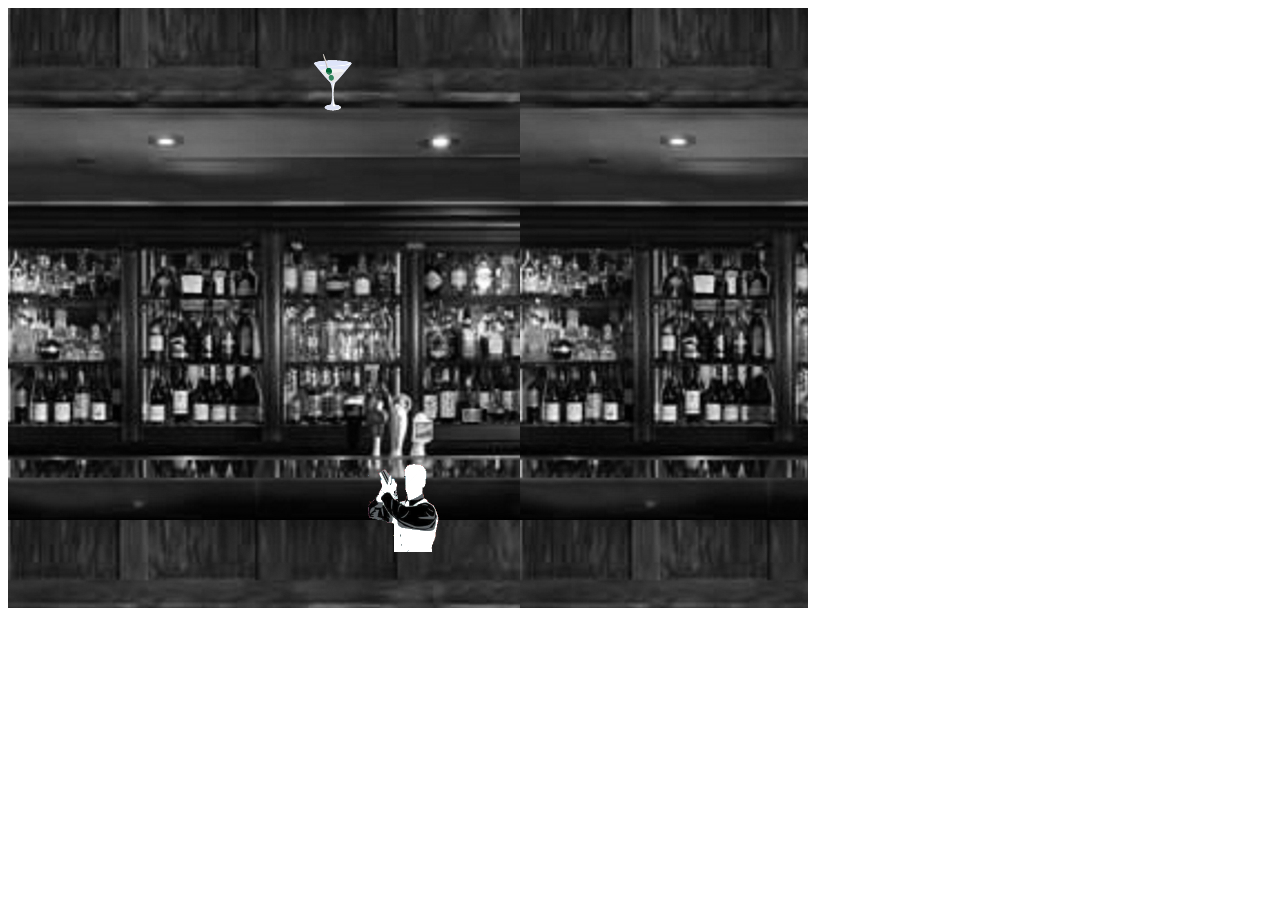
==== index.html @ 29dba35e "Refactoring file structure." ====
<!DOCTYPE html>
<html>
<head>
    <meta name="description" content="Phaser.js game demo" />
    <meta charset="utf-8">
    <title>Phaser.js game demo</title>
    <!--<script src="https://cdnjs.cloudflare.com/ajax/libs/phaser/2.6.2/phaser.min.js" type="text/javascript"></script>-->
    <script src="./js/libraries/phaser.js" type="text/javascript"></script>
    <script src="game.js" type="text/javascript"></script>
</head>
<body>

</body>
</html>
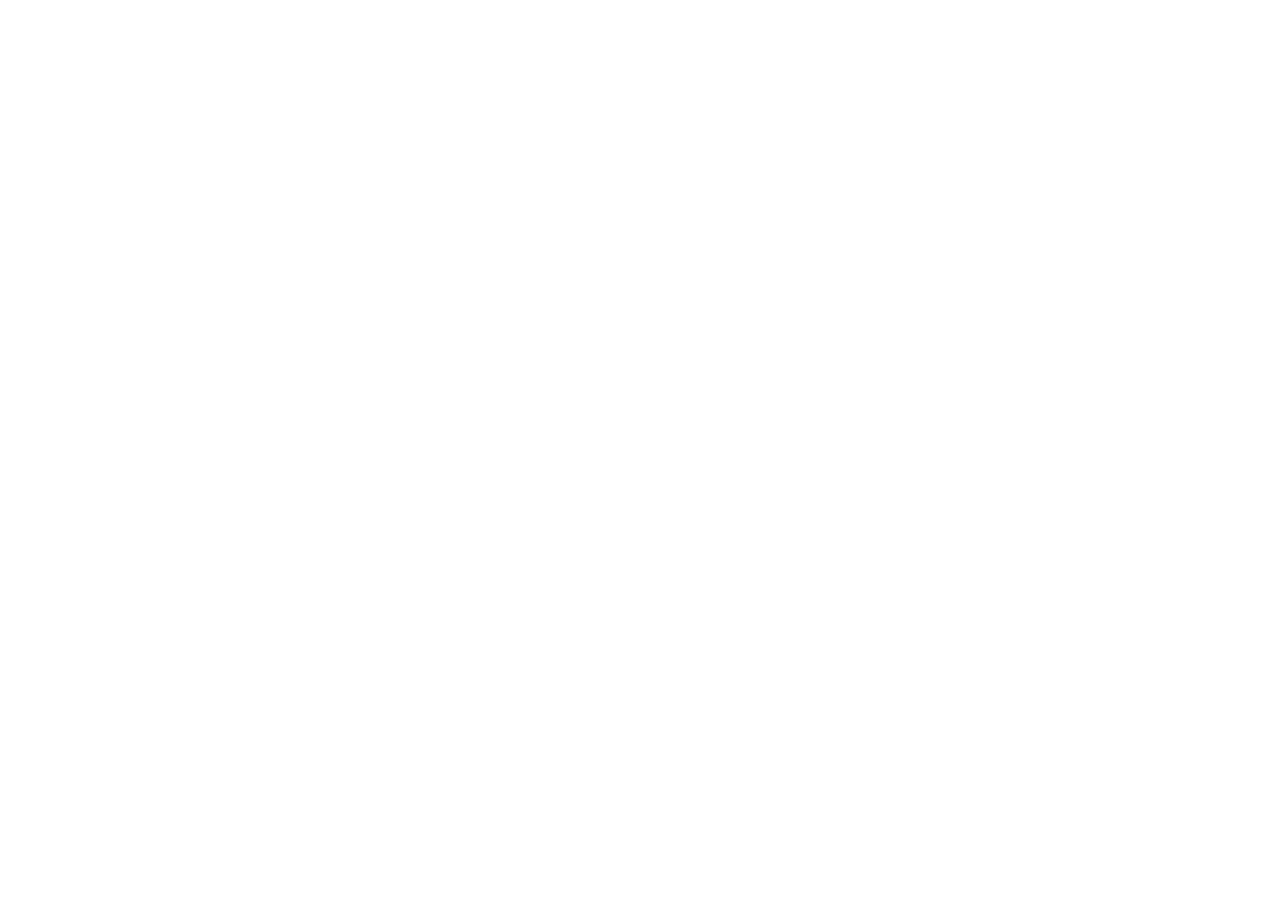
==== commit f9f0b8f4: "Merge remote-tracking branch 'refs/remotes/origin/master'" ====
--- a/index.html
+++ b/index.html
@@ -1,14 +1,18 @@
 <!DOCTYPE html>
 <html>
+
 <head>
     <meta name="description" content="Phaser.js game demo" />
     <meta charset="utf-8">
     <title>Phaser.js game demo</title>
     <!--<script src="https://cdnjs.cloudflare.com/ajax/libs/phaser/2.6.2/phaser.min.js" type="text/javascript"></script>-->
-    <script src="./js/libraries/phaser.js" type="text/javascript"></script>
+    <script src="./scripts/libraries/phaser.js" type="text/javascript"></script>
+    <script src="./scripts/common/constants.js" type="text/javascript"></script>
     <script src="game.js" type="text/javascript"></script>
 </head>
+
 <body>
+    <div id="gameContainer"></div>
+</body>
 
-</body>
 </html>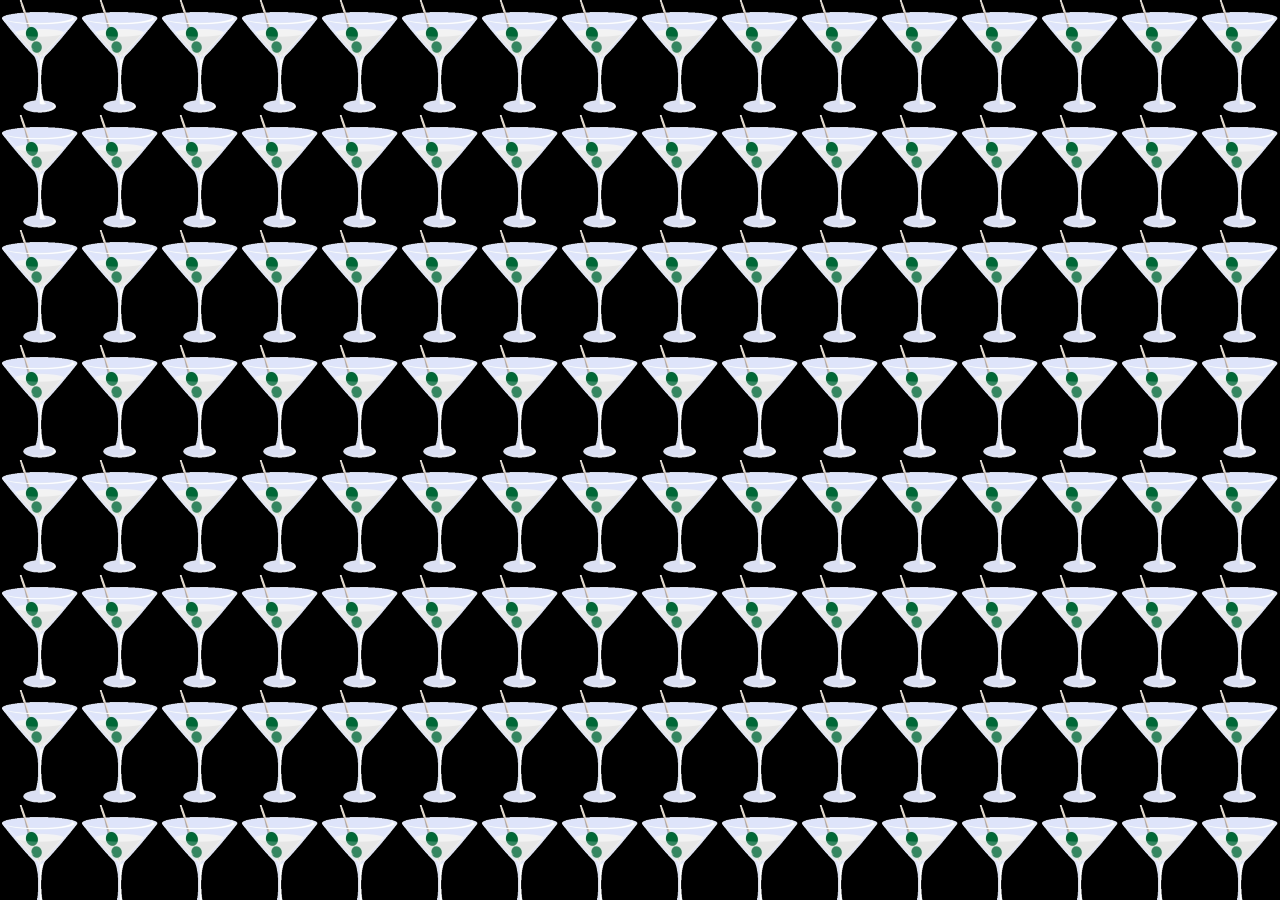
==== commit f5c55646: "Added styling. Replaced constants" ====
--- a/index.html
+++ b/index.html
@@ -5,6 +5,7 @@
     <meta name="description" content="Phaser.js game demo" />
     <meta charset="utf-8">
     <title>Phaser.js game demo</title>
+    <link rel="stylesheet" type="text/css" href="./stylesheet.css">
     <!--<script src="https://cdnjs.cloudflare.com/ajax/libs/phaser/2.6.2/phaser.min.js" type="text/javascript"></script>-->
     <script src="./scripts/libraries/phaser.js" type="text/javascript"></script>
     <script src="./scripts/common/constants.js" type="text/javascript"></script>
@@ -12,7 +13,6 @@
 </head>
 
 <body>
-    <div id="gameContainer"></div>
 </body>
 
 </html>--- a/stylesheet.css
+++ b/stylesheet.css
@@ -0,0 +1,13 @@
+body {
+    padding: 0px;
+    margin: 0px;
+    background-color: #000;
+    /* Don't like it pretty much but could leave it*/
+    background-image: url("/assets/images/glass_80_115.png");
+    background-repeat: repeat; 
+}
+canvas {
+    /*Could do some border styling here*/
+    border: 2px solid darkgray;
+    box-shadow: 2px 2px 5px grey;
+}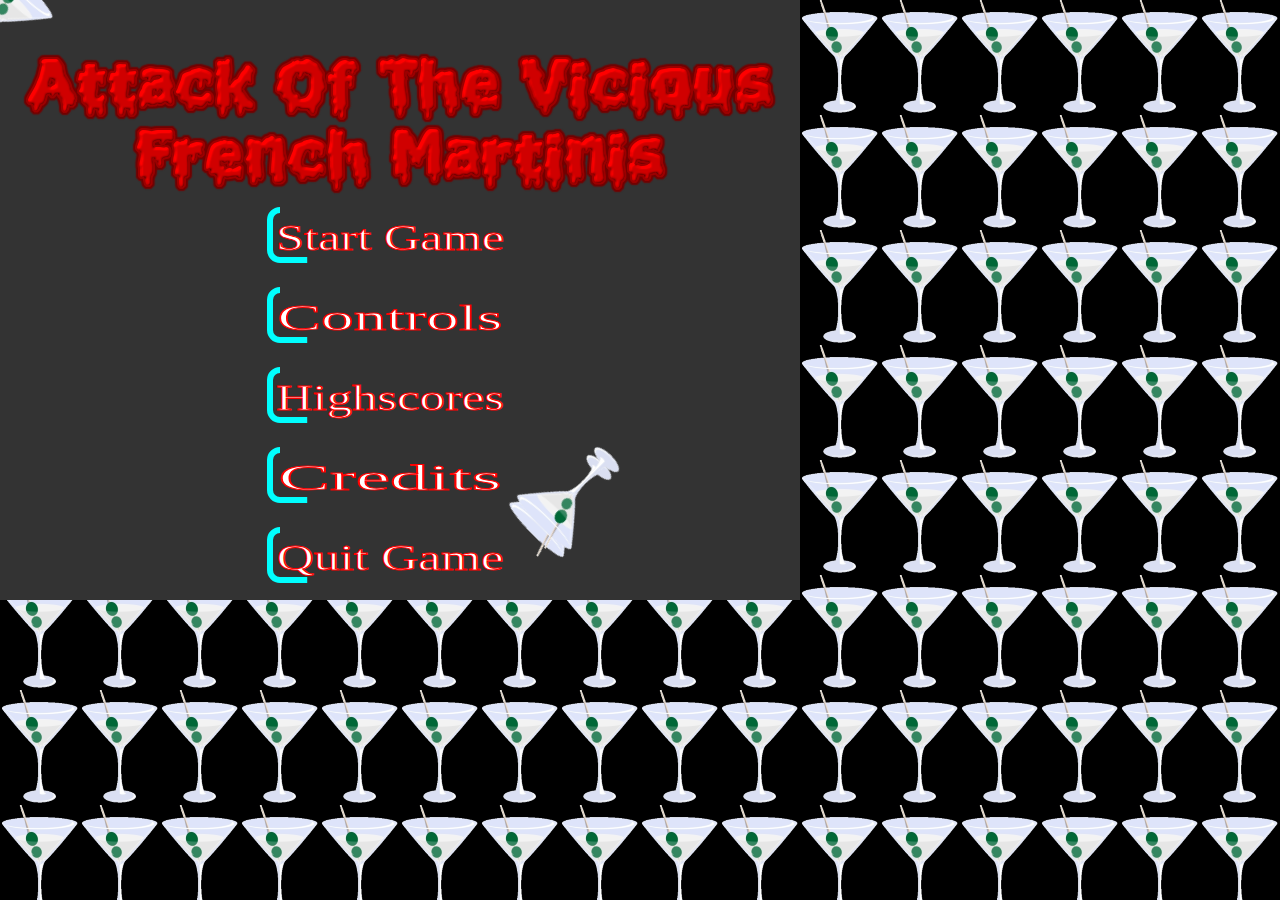
==== commit 005ef4d1: "Added red explosion animation and renaming" ====
--- a/index.html
+++ b/index.html
@@ -5,14 +5,16 @@
     <meta name="description" content="Phaser.js game demo" />
     <meta charset="utf-8">
     <title>Phaser.js game demo</title>
-    <link rel="stylesheet" type="text/css" href="./stylesheet.css">
+    <link rel="stylesheet" type="text/css" href="./styles/main-menu.css">
+    <link rel="stylesheet" type="text/css" href="./styles/stylesheet.css">
     <!--<script src="https://cdnjs.cloudflare.com/ajax/libs/phaser/2.6.2/phaser.min.js" type="text/javascript"></script>-->
     <script src="./scripts/libraries/phaser.js" type="text/javascript"></script>
-    <script src="./scripts/common/constants.js" type="text/javascript"></script>
-    <script src="game.js" type="text/javascript"></script>
 </head>
 
 <body>
+    <script src="./scripts/main-menu.js"></script>
+    <script src="./scripts/common/constants.js" type="text/javascript"></script>
+    <script src="game.js" type="text/javascript"></script>
 </body>
 
 </html>--- a/styles/main-menu.css
+++ b/styles/main-menu.css
@@ -0,0 +1,44 @@
+svg{
+  background: #333;
+  text-align: center;
+}
+
+#logo {
+  background: url("../assets/images/logo.png");
+ }
+
+.button-text {
+  stroke-width: 1px;
+}
+
+.button {
+  fill: transparent;
+  stroke-dasharray: 140 540;
+  stroke-dashoffset: -474;
+  stroke-width: 6px;
+  stroke: #00ffff;
+}
+
+.info-panel {
+  fill: #333;
+  stroke-width: 6px;
+  stroke: #686868;
+}
+
+@keyframes draw {
+  0% {
+    stroke-dasharray: 140 540;
+    stroke-dashoffset: -474;
+    stroke-width: 6px;
+  }
+  100% {
+    stroke-dasharray: 760;
+    stroke-dashoffset: 0;
+    stroke-width: 2px;
+  }
+}
+
+.button:hover   {
+  -webkit-animation: 0.5s draw linear forwards;
+  animation: 0.5s draw linear forwards;
+}--- a/styles/stylesheet.css
+++ b/styles/stylesheet.css
@@ -0,0 +1,13 @@
+body {
+    padding: 0px;
+    margin: 0px;
+    background-color: #000;
+    /* Don't like it pretty much but could leave it*/
+    background-image: url("/assets/images/glass_80_115.png");
+    background-repeat: repeat; 
+}
+canvas {
+    /*Could do some border styling here*/
+    border: 2px solid darkgray;
+    box-shadow: 2px 2px 5px grey;
+}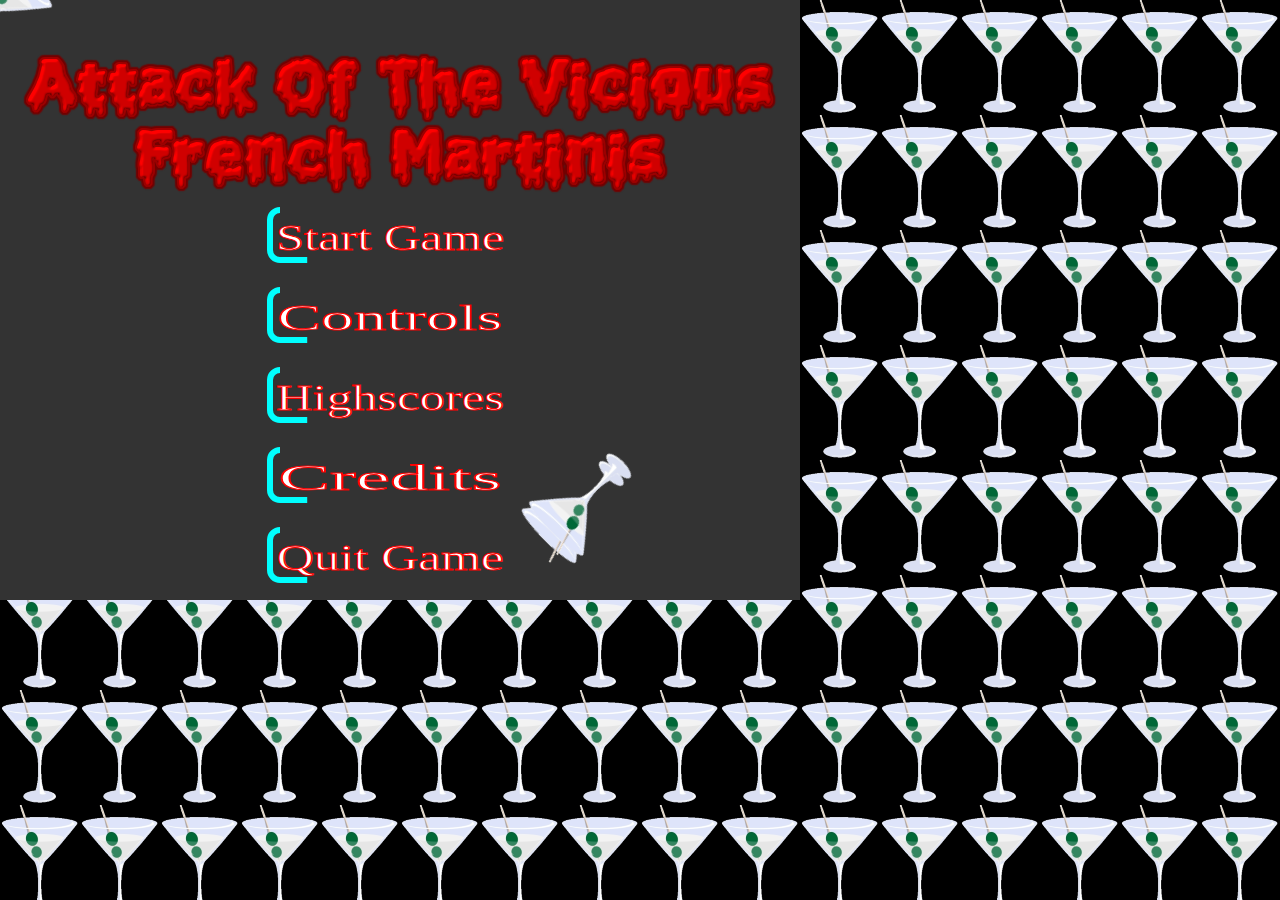
==== commit b04cc713: "Extracting class Bullet and class Weapon" ====
--- a/index.html
+++ b/index.html
@@ -9,11 +9,14 @@
     <link rel="stylesheet" type="text/css" href="./styles/stylesheet.css">
     <!--<script src="https://cdnjs.cloudflare.com/ajax/libs/phaser/2.6.2/phaser.min.js" type="text/javascript"></script>-->
     <script src="./scripts/libraries/phaser.js" type="text/javascript"></script>
+    <script src="./scripts/common/constants.js" type="text/javascript"></script>
+    <script src="./scripts/game-models/bartender.js" type="text/javascript"></script>
+    <script src="./scripts/game-models/bullet.js" type="text/javascript"></script>
+    <script src="./scripts/game-models/weapon.js" type="text/javascript"></script>
 </head>
 
 <body>
     <script src="./scripts/main-menu.js"></script>
-    <script src="./scripts/common/constants.js" type="text/javascript"></script>
     <script src="game.js" type="text/javascript"></script>
 </body>
 
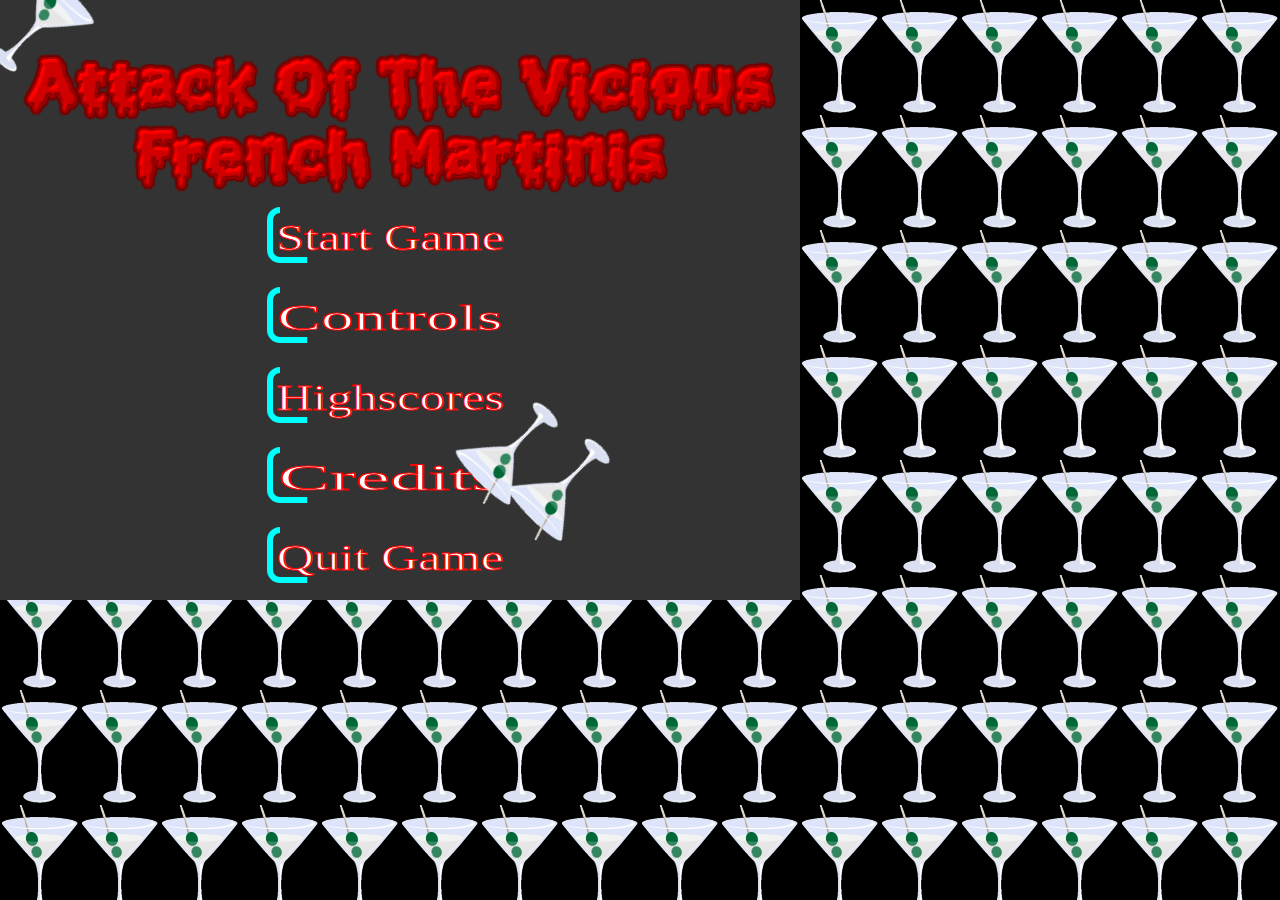
==== commit 95c58bfa: "Link Main-menu and game." ====
--- a/index.html
+++ b/index.html
@@ -13,11 +13,12 @@
     <script src="./scripts/game-models/bartender.js" type="text/javascript"></script>
     <script src="./scripts/game-models/bullet.js" type="text/javascript"></script>
     <script src="./scripts/game-models/weapon.js" type="text/javascript"></script>
+    <script src="./game.js" type="text/javascript"></script>
+    <script src="./scripts/main-menu.js"></script>
 </head>
 
 <body>
-    <script src="./scripts/main-menu.js"></script>
-    <script src="game.js" type="text/javascript"></script>
+
 </body>
 
 </html>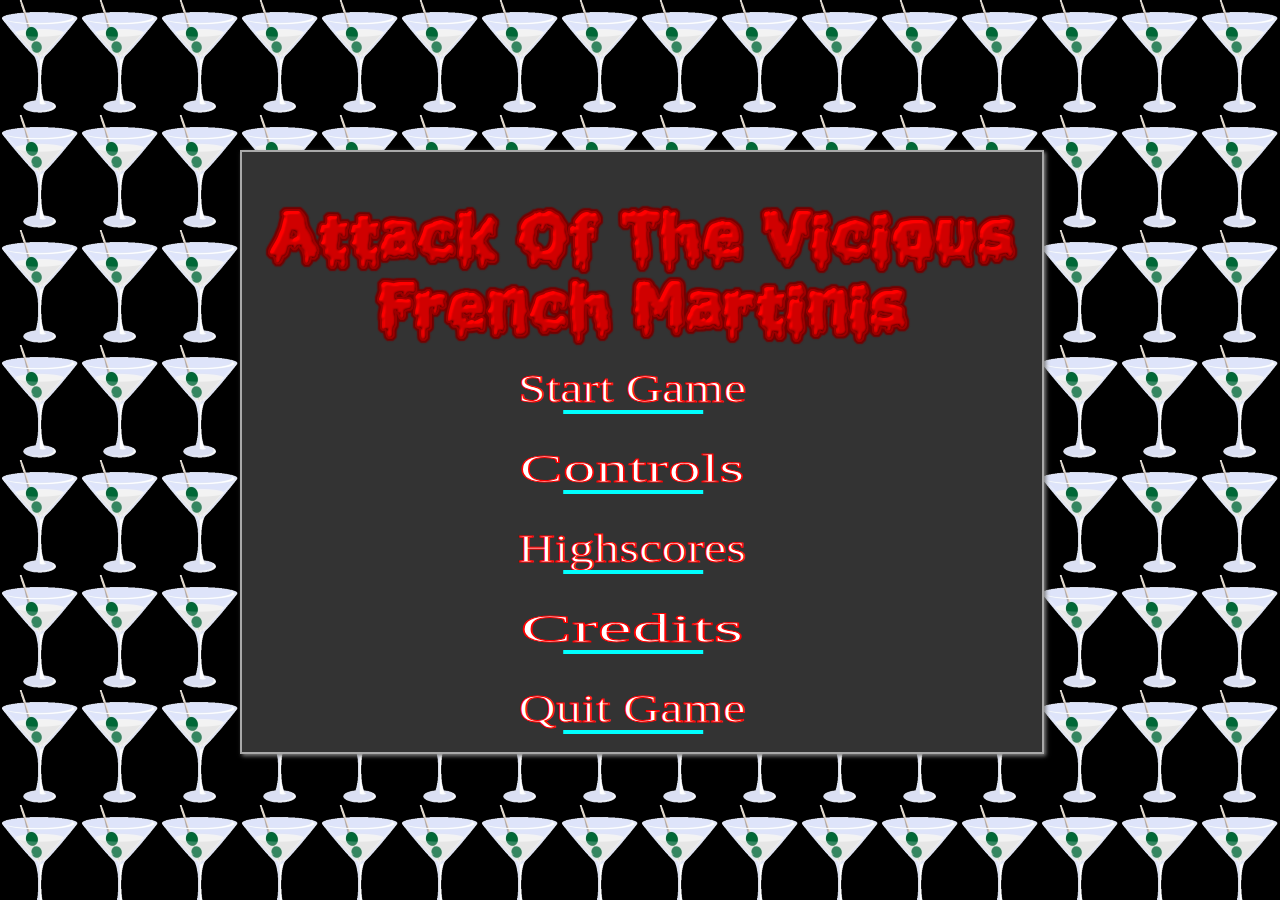
==== commit b8b48641: "Creating engine directory and cleaning comments" ====
--- a/index.html
+++ b/index.html
@@ -4,17 +4,23 @@
 <head>
     <meta name="description" content="Phaser.js game demo" />
     <meta charset="utf-8">
-    <title>Phaser.js game demo</title>
-    <link rel="stylesheet" type="text/css" href="./styles/main-menu.css">
+    <title>Attack Of The Vicious French Martinis</title>
     <link rel="stylesheet" type="text/css" href="./styles/stylesheet.css">
-    <!--<script src="https://cdnjs.cloudflare.com/ajax/libs/phaser/2.6.2/phaser.min.js" type="text/javascript"></script>-->
     <script src="./scripts/libraries/phaser.js" type="text/javascript"></script>
     <script src="./scripts/common/constants.js" type="text/javascript"></script>
     <script src="./scripts/game-models/bartender.js" type="text/javascript"></script>
+    <script src="./scripts/game-models/martinies/martini.js" type="text/javascript"></script>
+    <script src="./scripts/game-models/martinies/white-martini.js" type="text/javascript"></script>
+    <script src="./scripts/game-models/martinies/red-martini.js" type="text/javascript"></script>
+    <script src="./scripts/game-models/martimi-set/martini-set.js" type="text/javascript"></script>
+    <script src="./scripts/game-models/martimi-set/white-martini-set.js" type="text/javascript"></script>
+    <script src="./scripts/game-models/martimi-set/red-martini-set.js" type="text/javascript"></script>
     <script src="./scripts/game-models/bullet.js" type="text/javascript"></script>
     <script src="./scripts/game-models/weapon.js" type="text/javascript"></script>
-    <script src="./game.js" type="text/javascript"></script>
-    <script src="./scripts/main-menu.js"></script>
+    <script src="./scripts/engine/game.js" type="text/javascript"></script>
+    <script src="./scripts/engine/main-menu.js" type="text/javascript"></script>
+    <script src="./scripts/engine/game-manager.js"></script>
+    <script src="./scripts/engine/main.js"></script>
 </head>
 
 <body>
--- a/styles/stylesheet.css
+++ b/styles/stylesheet.css
@@ -2,12 +2,146 @@
     padding: 0px;
     margin: 0px;
     background-color: #000;
-    /* Don't like it pretty much but could leave it*/
-    background-image: url("/assets/images/glass_80_115.png");
+    background-image: url("../assets/images/glass_80_115.png");
     background-repeat: repeat; 
 }
+
 canvas {
     /*Could do some border styling here*/
     border: 2px solid darkgray;
-    box-shadow: 2px 2px 5px grey;
+}
+
+#top {
+    display: inline-block;
+    margin: 0 auto;
+}
+
+svg {
+    display: block;
+    background: #333;
+    border: 2px solid darkgray;
+    box-shadow: 2px 2px 4px grey;
+}
+
+.button-text {
+    stroke-width: 1px;
+    fill: #ffffff;
+    pointer-events: all;
+}
+
+.info-panel {
+    fill: #333;
+    stroke-width: 6px;
+    stroke: #686868;
+}
+
+.button-menu {
+    fill: transparent;
+    stroke-dasharray: 140 540;
+    stroke-dashoffset: 360;
+    stroke-width: 4px;
+    stroke: #00ffff;
+}
+
+.button-close {
+    fill: transparent;
+    stroke-dasharray: 140 540;
+    stroke-dashoffset: 460;
+    stroke-width: 4px;
+    stroke: #00ffff;
+}
+
+@keyframes draw {
+    0% {
+        stroke-dasharray: 140 540;
+        stroke-dashoffset: 360;
+        stroke-width: 4px;
+    }
+    100% {
+        stroke-dasharray: 760;
+        stroke-dashoffset: 0;
+        stroke-width: 2px;
+    }
+}
+
+.button-menu:hover,
+.button-close:hover {
+    -webkit-animation: 0.5s draw linear forwards;
+    animation: 0.5s draw linear forwards;
+}
+
+.title-text {
+    display: block;
+    background: #333;
+    border: 2px solid darkgray;
+    box-shadow: 2px 2px 4px grey;
+}
+
+input#nickname-input {
+    width: 276px;
+    height: 48px;
+    background: #333;
+    color: #7FFF00;
+    stroke-width: 6px;
+    stroke: #ff0000;
+    font-size: 24pt;
+    font-family: "Copperplate Gothic Light";
+}
+
+@import url(http://fonts.googleapis.com/css?family=Open+Sans:800);
+.text-username-use {
+    fill: none;
+    stroke-width: 1;
+    stroke-linejoin: round;
+    stroke-dasharray: 70 330;
+    stroke-dashoffset: 0;
+    -webkit-animation: stroke 6s infinite linear;
+    animation: stroke 6s infinite linear;
+}
+
+.text-username-use:nth-child(5n + 1) {
+    stroke: #F2385A;
+    -webkit-animation-delay: -1.2s;
+    animation-delay: -1.2s;
+}
+
+.text-username-use:nth-child(5n + 2) {
+    stroke: #F5A503;
+    -webkit-animation-delay: -2.4s;
+    animation-delay: -2.4s;
+}
+
+.text-username-use:nth-child(5n + 3) {
+    stroke: #E9F1DF;
+    -webkit-animation-delay: -3.6s;
+    animation-delay: -3.6s;
+}
+
+.text-username-use:nth-child(5n + 4) {
+    stroke: #56D9CD;
+    -webkit-animation-delay: -4.8s;
+    animation-delay: -4.8s;
+}
+
+.text-username-use:nth-child(5n + 5) {
+    stroke: #3AA1BF;
+    -webkit-animation-delay: -6s;
+    animation-delay: -6s;
+}
+
+@-webkit-keyframes stroke {
+    100% {
+        stroke-dashoffset: -400;
+    }
+}
+
+@keyframes stroke {
+    100% {
+        stroke-dashoffset: -400;
+    }
+}
+
+.highscore-text-username {
+    font: 40pt Open Sans, Impact;
+    margin: 0;
 }